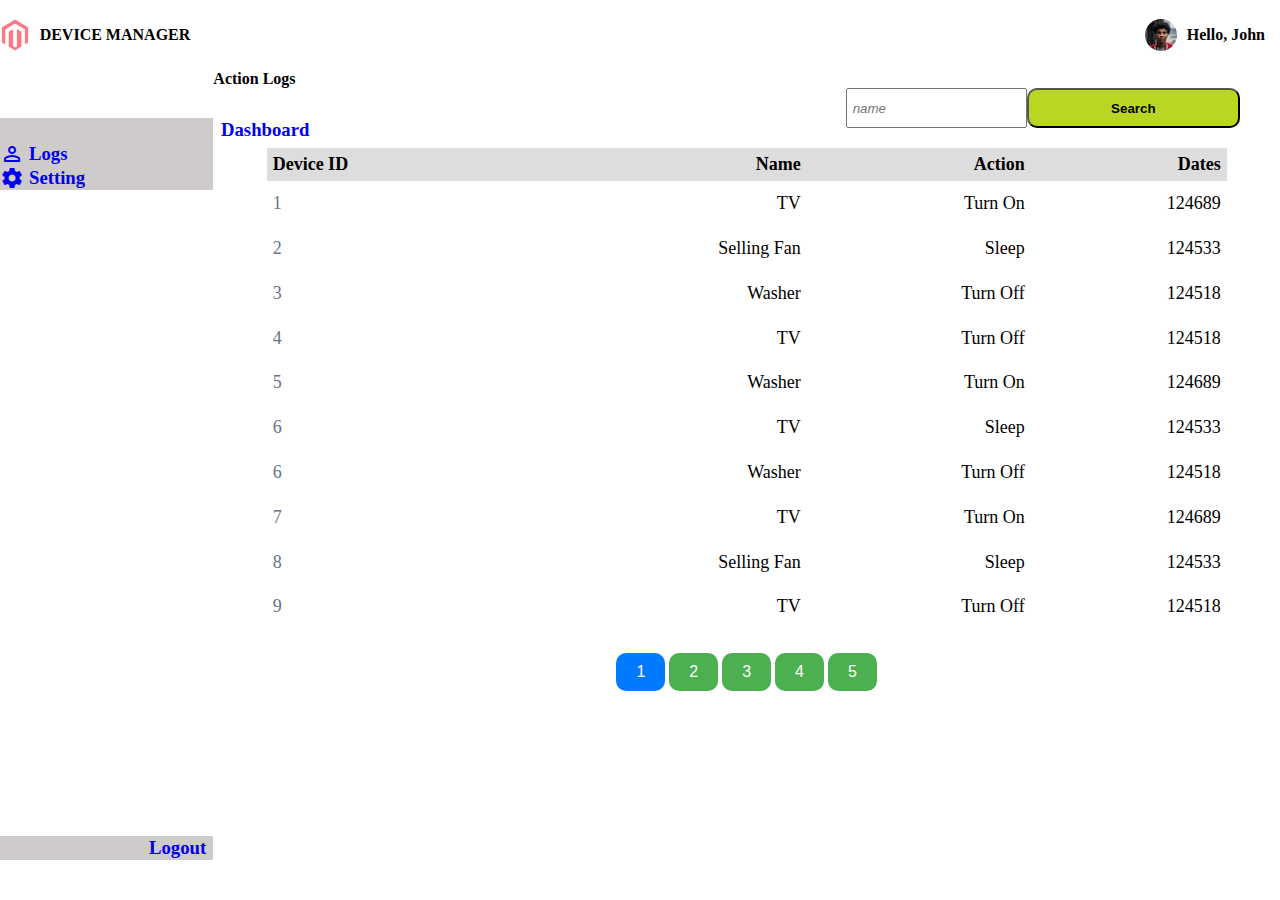
==== week2/page/actionLog.html @ 84070341 "second" ====
<!DOCTYPE html>
<html lang="en">
  <head>
    <meta charset="UTF-8" />
    <meta http-equiv="X-UA-Compatible" content="IE=edge" />
    <meta name="viewport" content="width=device-width, initial-scale=1.0" />
    <title>Document</title>
    <link rel="stylesheet" href="../style/actionLog.css" />
    <link
      href="https://fonts.googleapis.com/icon?family=Material+Icons"
      rel="stylesheet"
    />
    <link
      href="https://fonts.googleapis.com/css?family=Inter:400,800,900&display=swap"
      rel="stylesheet"
    />
  </head>
  <body>
    <div class="container">
      <div class="nav">
        <div class="logo">
          <img src="../asset/image/logo.png" alt="" />
          <p>DEVICE MANAGER</p>
        </div>
        <div class="avatar">
          <img src="../asset/image/profile-1.jpg" alt="" />
          <p>Hello, John</p>
        </div>
      </div>
      <div class="sidebar">
        <a href="http://127.0.0.1:5500/page/dashbroad.html">
          <span class="material-icons">grid_view</span>
          <h3>Dashboard</h3>
        </a>
        <a href="http://127.0.0.1:5500/page/actionLog.html" class="">
          <span class="material-icons">person_outline</span>
          <h3>Logs</h3>
        </a>
        <a href="#">
          <span class="material-icons">settings</span>
          <h3>Setting</h3>
        </a>
        <a href="http://127.0.0.1:5500/page/login.html">
          <span class="material-icons">logout</span>
          <h3>Logout</h3>
        </a>
      </div>
      <div class="main">
        <div class="header_title">Action Logs</div>
        <div class="header_input">
          <input type="text" placeholder="name" id="search-input" />
          <button id="search-button">Search</button>
        </div>
        <div class="table">
          <table id="table">
            <thead>
              <tr>
                <th>Device ID</th>
                <th>Name</th>
                <th>Action</th>
                <th>Dates</th>
              </tr>
            </thead>
            <tbody id="table-body"></tbody>
          </table>
        </div>

        <div id="pagination"></div>
      </div>
    </div>
  </body>
  <script src="../database/data.js"></script>
  <script src="../script/actionLog.js"></script>
</html>
---- week2/style/actionLog.css ----
@import url("https://fonts.googleapis.com/css2?family=Poppins:wght@300;400;500;600;700;800&display=swap");
:root {
  --color-primary: #7380ec;
  --color-danger: #ff7782;
  --color-success: #41f1b6;
  --color-warning: #ffbb55;
  --color-white: #fff;
  --color-info-dark: #7d8da1;
  --color-info-light: #dce1eb;
  --color-dark: #363949;
  --color-light: rgba(132, 139, 200, 0.18);
  --color-primary-variant: #111e88;
  --color-dark-variant: #677483;
  --color-background: #f6f6f9;

  --card-border-radius: 2rem;
  --border-radius-1: 0.4rem;
  --border-radius-2: 0.8rem;
  --border-radius-3: 1.2rem;

  --card-padding: 1.8rem;
  --padding-1: 1.2rem;

  --box-shadow: 0 2rem 3rem var(--color-light);
}

* {
  margin: 0;
  padding: 0;
  box-sizing: border-box;
}
.container {
  height: 100%;
  width: 100%;
  display: grid;
  grid-template-columns: repeat(12, 1fr);
  grid-template-rows: repeat(12, 1fr);
}

@media (min-width: 768px) {
  .container {
    height: 96%;
    width: 100%;

    grid-template-columns: repeat(12, 1fr);
    grid-template-rows: repeat(12, 1fr);
  }
  .container .nav {
    grid-column: 1 / 13;
  }
  .container .sidebar {
    grid-column: 1 / 3;
    grid-row: 2 / 13;
  }
  .container .main {
    grid-column: 3 / 13;
    grid-row: 2 / 13;
  }

  .container .nav {
    display: flex;
    border-radius: var(--main-radius);
    padding-top: var(--main-padding);
  }
  .container .nav p {
    margin-left: 10px;
    font-size: 16px;
    font-weight: bold;
  }
  .container .logo {
    display: flex;
    justify-content: space-between;
    align-items: center;
  }
  .container .avatar {
    margin-left: auto;
    margin-right: 15px;
    display: flex;
    justify-content: space-between;
    align-items: center;
  }
  img {
    max-width: 2rem;
    max-height: 2rem;
    border-radius: 9999px;
  }
  /* end header */
  .sidebar {
    display: flex;
    flex-direction: column;
    height: 86vh;
    position: relative;
    top: 3rem;
    border-radius: var(--main-radius);
    padding-top: var(--main-padding);
  }
  .sidebar a:last-child {
    position: absolute;
    bottom: 2rem;
    width: 100%;
  }
  .sidebar a {
    text-decoration: none;
    display: flex;
    justify-content: flex-start;
    align-items: center;
    font-size: 16px;
    background-color: #cfcbcb;
  }
  .sidebar a h3 {
    margin-left: 5px;
  }
  .sidebar a span {
    font-style: 1.6rem;
    transition: all 300ms ease;
  }
  .sidebar a.active {
    background: var(--color-light);
    color: var(--color-primary);
    margin-left: 0;
  }
  .sidebar a.active:before {
    content: "";
    width: 6px;
    height: 100%;
    background: var(--color-primary);
  }

  .sidebar a.active span {
    color: var(--color-primary);
    margin-left: calc(1rem - 3px);
  }

  .sidebar a:hover {
    color: var(--color-primary);
  }

  .sidebar a:hover span {
    margin-left: 1rem;
  }
  /* end side bar */

  .main .recent-orders table {
    background: var(--color-white);
    width: 90%;
    margin: 20px auto;
    border-radius: var(--card-border-radius);

    text-align: center;
    box-shadow: var(--box-shadow);
    transition: all 300ms ease;
  }
  .main .recent-orders table:hover {
    box-shadow: none;
  }
  .main table tbody td {
    height: 2.8rem;
    color: var(--color-dark-variant);
  }

  .main .header_title {
    font-size: 16px;
    margin-right: 80%;
    font-weight: bold;
  }
  .main .header_input {
    display: flex;
    height: 40px;
  }
  .main .header_input input {
    margin-left: auto;
  }
  .main .header_input input::placeholder {
    font-style: italic;
    padding: 5px;
  }
  .main .header_input button {
    background-color: #bbd622;
    font-weight: bold;
    border-radius: 10px;
    width: 20%;
    margin-right: 40px;
  }
  /* end of main */

  table {
    border-collapse: collapse;
    width: 90%;
    margin: 20px auto;
  }
  table thead tr :nth-child(2),
  table thead tr :nth-child(3),
  table thead tr :nth-child(4) {
    text-align: right;
  }
  table tbody tr :nth-child(2),
  table tbody tr :nth-child(3),
  table tbody tr :nth-child(4) {
    text-align: right;
  }

  th,
  td {
    border: 1px solid light;
    padding: 6px;
    text-align: left;
    font-size: 18px;
  }

  th {
    background-color: #ddd;
  }

  tr:hover {
    background-color: #bbd622;
  }

  #pagination {
    display: flex;
    justify-content: center;
    margin-top: 20px;
  }

  .pagination-button {
    background-color: #4caf50;
    border: none;
    color: white;
    padding: 10px 20px;
    text-align: center;
    text-decoration: none;
    display: inline-block;
    font-size: 16px;
    margin: 4px 2px;
    cursor: pointer;
    border-radius: 10px;
  }

  .active {
    background-color: #007bff;
  }
}
@media (max-width: 767px) {
  .container {
    height: 100%;
    width: 100%;

    font-size: 12px;

    grid-template-columns: repeat(12, 1fr);
    grid-template-rows: repeat(12, 1fr);

    text-align: center;
  }
  .container .nav {
    grid-column: 1 / 13;
  }
  .container .sidebar {
    grid-column: 1 / 3;
    grid-row: 2 / 13;
  }
  .container .main {
    grid-column: 3 / 13;
    grid-row: 2 / 13;
  }

  .container .nav {
    display: flex;
    border-radius: var(--main-radius);
    padding-top: var(--main-padding);
  }
  .container .nav p {
    margin-left: 10px;
  }
  .container .logo {
    display: flex;
    justify-content: space-between;
    align-items: center;
  }
  .container .avatar {
    margin-left: auto;
    margin-right: 15px;
    display: flex;
    justify-content: space-between;
    align-items: center;
  }
  img {
    max-width: 2rem;
    max-height: 2rem;
    border-radius: 9999px;
  }
  /* end header */
  .sidebar {
    display: flex;
    flex-direction: column;
    height: 86vh;
    position: relative;
    top: 3rem;
    border-radius: var(--main-radius);
    padding-top: var(--main-padding);
  }
  .sidebar a:last-child {
    position: absolute;
    bottom: 2rem;
    width: 100%;
  }
  .sidebar a {
    text-decoration: none;
    display: flex;
    justify-content: flex-start;
    align-items: center;
    font-size: 16px;
    background-color: #cfcbcb;
  }
  .sidebar a h3 {
    margin-left: 5px;
  }
  .sidebar a span {
    font-style: 1.6rem;
    transition: all 300ms ease;
  }
  .sidebar a.active {
    background: var(--color-light);
    color: var(--color-primary);
    margin-left: 0;
  }
  .sidebar a.active:before {
    content: "";
    width: 6px;
    height: 100%;
    background: var(--color-primary);
  }

  .sidebar a.active span {
    color: var(--color-primary);
    margin-left: calc(1rem - 3px);
  }

  .sidebar a:hover {
    color: var(--color-primary);
  }

  .sidebar a:hover span {
    margin-left: 1rem;
  }
  /* end side bar */

  .main .recent-orders table {
    background: var(--color-white);
    width: 90%;
    margin: 20px auto;
    border-radius: var(--card-border-radius);

    text-align: center;
    box-shadow: var(--box-shadow);
    transition: all 300ms ease;
  }
  .main .recent-orders table:hover {
    box-shadow: none;
  }
  .main table tbody td {
    height: 2.8rem;
    color: var(--color-dark-variant);
  }

  .main .header_title {
    font-size: 16px;
    margin-right: 80%;
    font-weight: bold;
  }
  .main .header_input {
    display: flex;
    height: 40px;
  }
  .main .header_input input {
    margin-left: auto;
    background-color: #e7d6d6;
    border-radius: 5px;
    margin-right: 10px;
  }
  .main .header_input button {
    background-color: #bbd622;
    font-weight: bold;
    border-radius: 10px;
    width: 10%;
    margin-right: 40px;
  }

  /* end of main */
  table {
    border-collapse: collapse;
    width: 90%;
    margin: 20px auto;
  }
  table thead tr :nth-child(2),
  table thead tr :nth-child(3),
  table thead tr :nth-child(4) {
    text-align: right;
  }
  table tbody tr :nth-child(2),
  table tbody tr :nth-child(3),
  table tbody tr :nth-child(4) {
    text-align: right;
  }
  th,
  td {
    border: 1px solid light;
    padding: 6px;
    text-align: left;
    font-size: 18px;
  }

  th {
    background-color: #ddd;
  }

  tr:hover {
    background-color: #bbd622;
  }

  #pagination {
    display: flex;
    justify-content: center;
    margin-top: 20px;
  }

  .pagination-button {
    background-color: #4caf50;
    border: none;
    color: white;
    padding: 10px 20px;
    text-align: center;
    text-decoration: none;
    display: inline-block;
    font-size: 16px;
    margin: 4px 2px;
    cursor: pointer;
    border-radius: 10px;
  }

  .active {
    background-color: #007bff;
  }
}
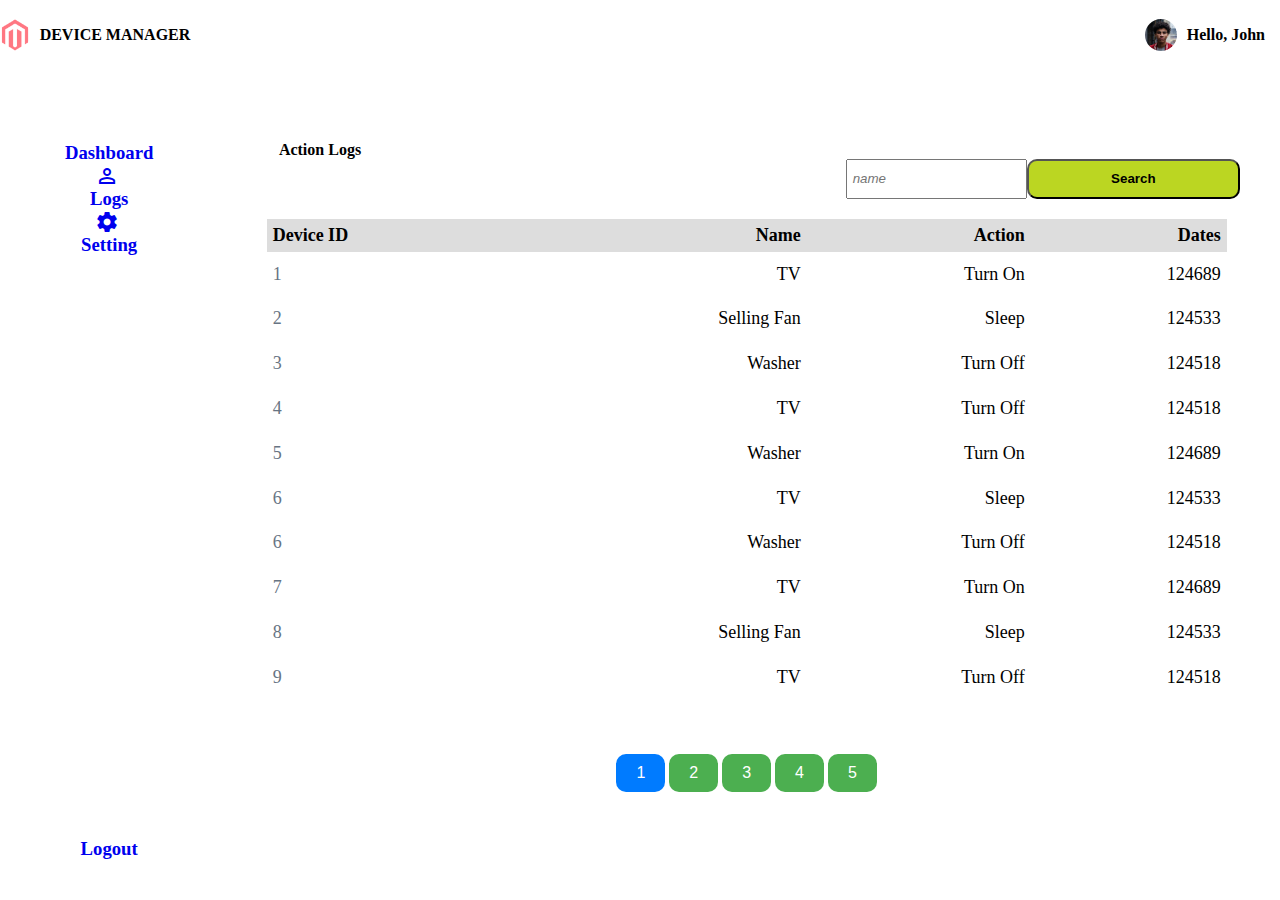
==== commit 5e4ebb83: "tonight" ====
--- a/week2/page/actionLog.html
+++ b/week2/page/actionLog.html
@@ -29,18 +29,18 @@
       </div>
       <div class="sidebar">
         <a href="http://127.0.0.1:5500/page/dashbroad.html">
-          <span class="material-icons">grid_view</span>
+          <span class="material-icons  ">grid_view</span>
           <h3>Dashboard</h3>
         </a>
         <a href="http://127.0.0.1:5500/page/actionLog.html" class="">
-          <span class="material-icons">person_outline</span>
+          <span class="material-icons ">person_outline</span>
           <h3>Logs</h3>
         </a>
         <a href="#">
           <span class="material-icons">settings</span>
           <h3>Setting</h3>
         </a>
-        <a href="http://127.0.0.1:5500/page/login.html">
+        <a href="http://127.0.0.1:5500/page/register.html">
           <span class="material-icons">logout</span>
           <h3>Logout</h3>
         </a>
--- a/week2/style/actionLog.css
+++ b/week2/style/actionLog.css
@@ -39,11 +39,15 @@
 
 @media (min-width: 768px) {
   .container {
-    height: 96%;
+    height: 100%;
     width: 100%;
+
+    font-size: 12px;
 
     grid-template-columns: repeat(12, 1fr);
     grid-template-rows: repeat(12, 1fr);
+
+    text-align: center;
   }
   .container .nav {
     grid-column: 1 / 13;
@@ -54,8 +58,9 @@
   }
   .container .main {
     grid-column: 3 / 13;
-    grid-row: 2 / 13;
-  }
+    grid-row: 3 / 13;
+  }
+
 
   .container .nav {
     display: flex;
@@ -65,7 +70,8 @@
   .container .nav p {
     margin-left: 10px;
     font-size: 16px;
-    font-weight: bold;
+    font-weight: 900;
+
   }
   .container .logo {
     display: flex;
@@ -85,6 +91,7 @@
     border-radius: 9999px;
   }
   /* end header */
+
   .sidebar {
     display: flex;
     flex-direction: column;
@@ -102,10 +109,10 @@
   .sidebar a {
     text-decoration: none;
     display: flex;
-    justify-content: flex-start;
-    align-items: center;
-    font-size: 16px;
-    background-color: #cfcbcb;
+    flex-direction: column;
+    position: relative;
+    font-size: 16px;
+    background-color: #ffffff;
   }
   .sidebar a h3 {
     margin-left: 5px;
@@ -138,7 +145,6 @@
   .sidebar a:hover span {
     margin-left: 1rem;
   }
-  /* end side bar */
 
   .main .recent-orders table {
     background: var(--color-white);
@@ -218,7 +224,7 @@
   #pagination {
     display: flex;
     justify-content: center;
-    margin-top: 20px;
+    margin-top: 50px;
   }
 
   .pagination-button {
@@ -372,17 +378,17 @@
     height: 40px;
   }
   .main .header_input input {
-    margin-left: auto;
     background-color: #e7d6d6;
     border-radius: 5px;
+    margin-left: auto;
     margin-right: 10px;
   }
   .main .header_input button {
     background-color: #bbd622;
     font-weight: bold;
     border-radius: 10px;
-    width: 10%;
-    margin-right: 40px;
+ 
+    margin-right: auto;
   }
 
   /* end of main */
@@ -420,7 +426,7 @@
   #pagination {
     display: flex;
     justify-content: center;
-    margin-top: 20px;
+    margin-bottom: 5px;
   }
 
   .pagination-button {
